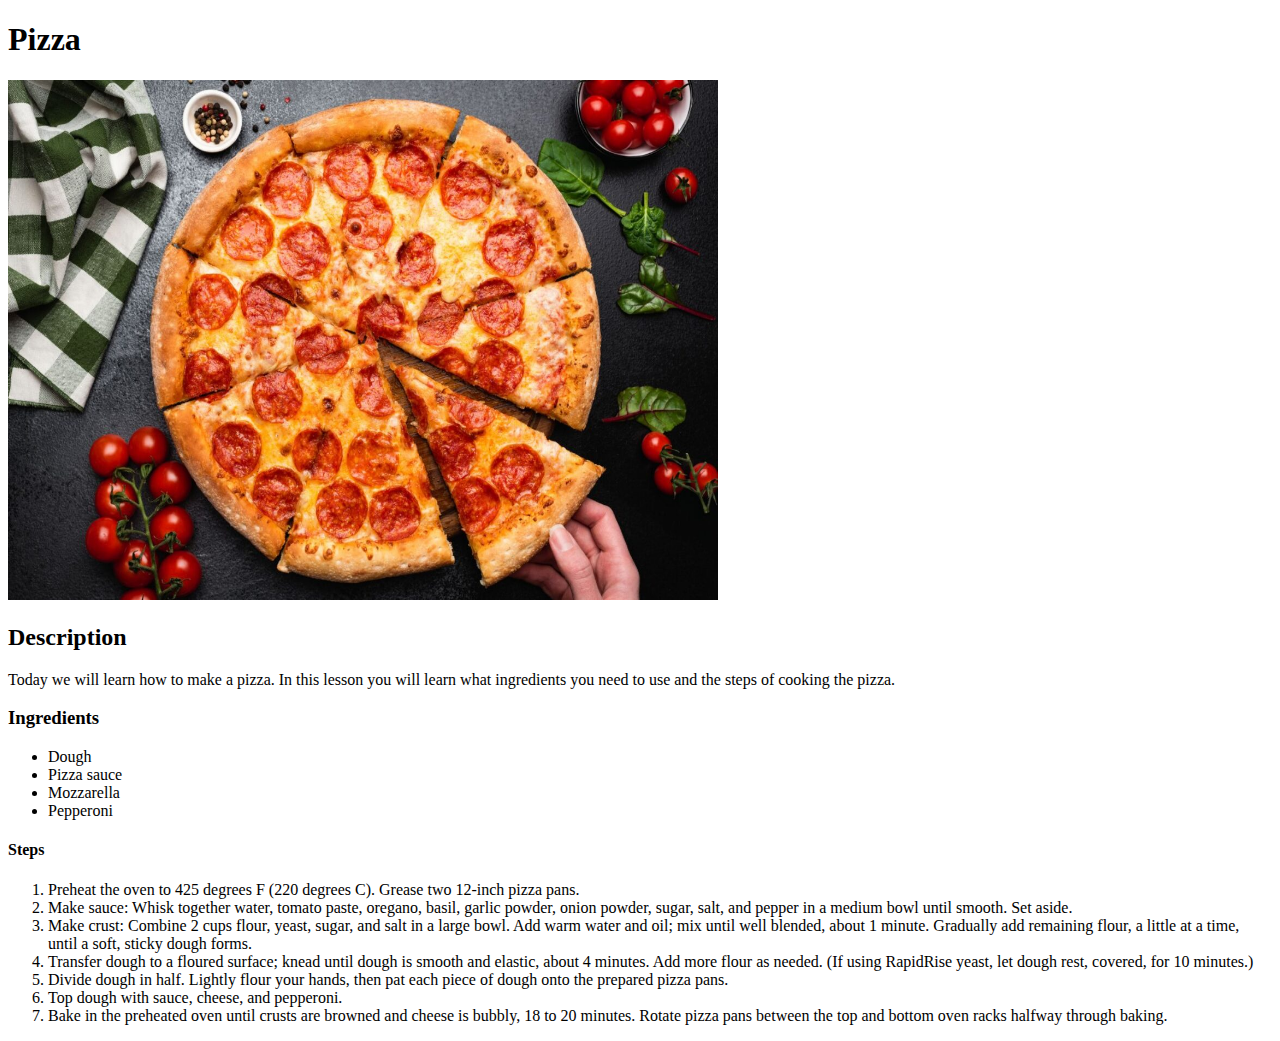
==== pizza.html @ df44ab13 "Add files via upload" ====
<!DOCTYPE html>
<html lang="en">
<head>
    <meta charset="UTF-8">
    <meta name="viewport" content="width=device-width, initial-scale=1.0">
    <title>Document</title>
</head>
<body>
    <h1>Pizza</h1>
    <img src="./pizza.jpg" alt="Pizza" height="520" width="710">
    <h2>Description</h2>
    <p>Today we will learn how to make a pizza. In this lesson you will learn what ingredients you need to use and the steps of cooking the pizza.</p>
    <h3>Ingredients</h3>
    <ul>
        <li>Dough</li>
        <li>Pizza sauce</li>
        <li>Mozzarella</li>
        <li>Pepperoni</li>
    </ul>
    <h4>Steps</h4>
    <ol>
        <li>Preheat the oven to 425 degrees F (220 degrees C). Grease two 12-inch pizza pans.</li>
        <li>Make sauce: Whisk together water, tomato paste, oregano, basil, garlic powder, onion powder, sugar, salt, and pepper in a medium bowl until smooth. Set aside.</li>
        <li>Make crust: Combine 2 cups flour, yeast, sugar, and salt in a large bowl. Add warm water and oil; mix until well blended, about 1 minute. Gradually add remaining flour, a little at a time, until a soft, sticky dough forms.</li>
        <li>Transfer dough to a floured surface; knead until dough is smooth and elastic, about 4 minutes. Add more flour as needed. (If using RapidRise yeast, let dough rest, covered, for 10 minutes.)</li>
        <li>Divide dough in half. Lightly flour your hands, then pat each piece of dough onto the prepared pizza pans.</li>
        <li>Top dough with sauce, cheese, and pepperoni.</li>
        <li>Bake in the preheated oven until crusts are browned and cheese is bubbly, 18 to 20 minutes. Rotate pizza pans between the top and bottom oven racks halfway through baking.</li>
    </ol>
</body>
</html>
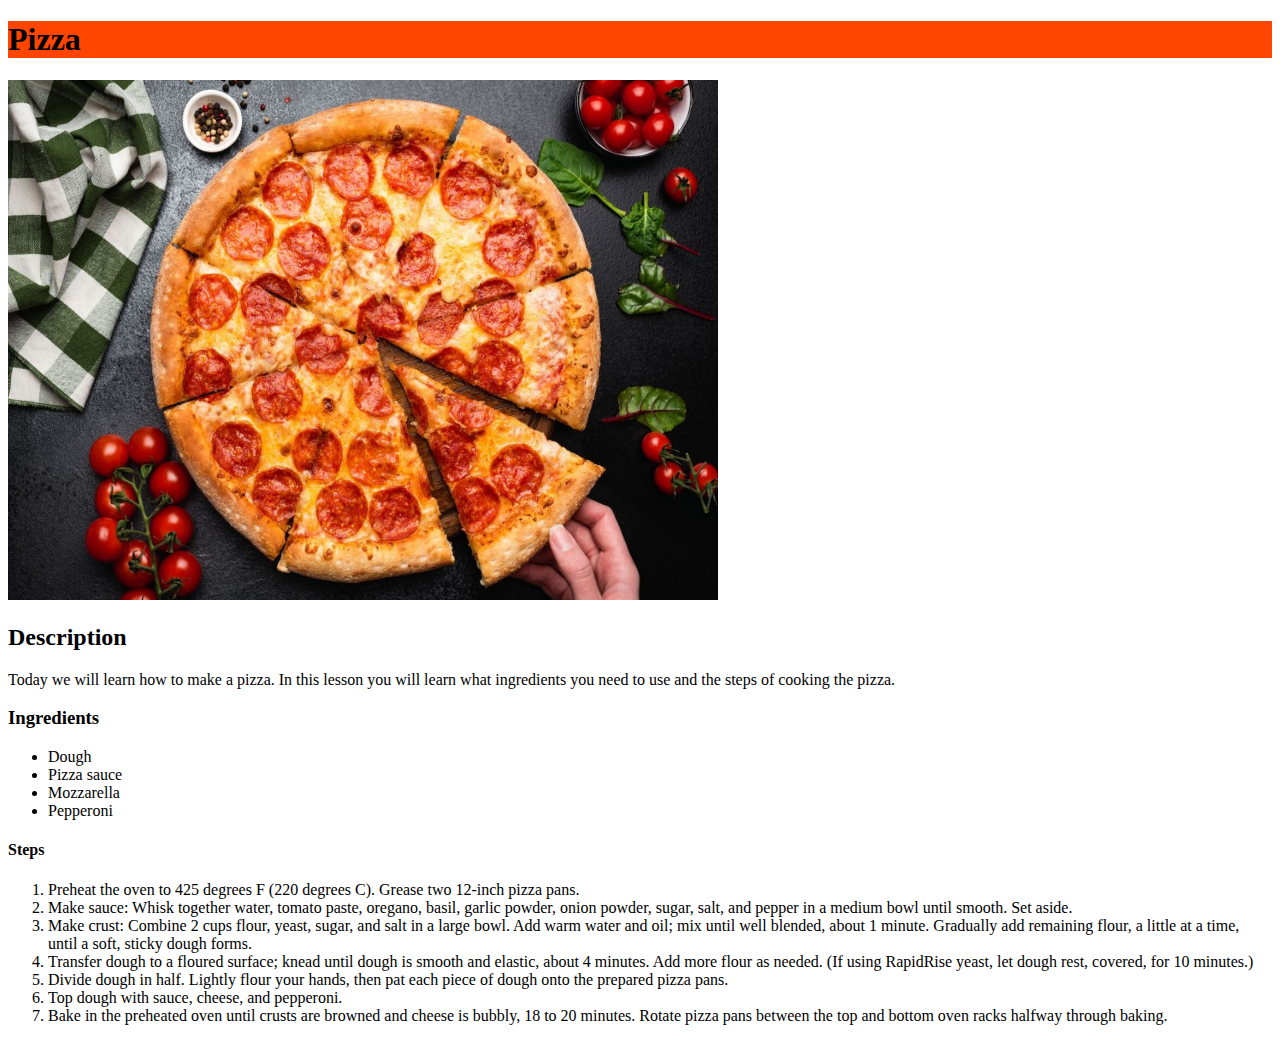
==== commit a41c5ade: "Add files via upload" ====
--- a/pizza.html
+++ b/pizza.html
@@ -4,12 +4,15 @@
     <meta charset="UTF-8">
     <meta name="viewport" content="width=device-width, initial-scale=1.0">
     <title>Document</title>
+    <link rel="stylesheet" href="./style.css">
 </head>
 <body>
+    <div class="random">
     <h1>Pizza</h1>
+    </div>
     <img src="./pizza.jpg" alt="Pizza" height="520" width="710">
     <h2>Description</h2>
-    <p>Today we will learn how to make a pizza. In this lesson you will learn what ingredients you need to use and the steps of cooking the pizza.</p>
+    <p>Today we will learn how to make a pizza. In this lesson you will learn what ingredients you need to use and the steps of cooking the pizza.</p></div>
     <h3>Ingredients</h3>
     <ul>
         <li>Dough</li>
--- a/style.css
+++ b/style.css
@@ -0,0 +1,4 @@
+.random {
+    background-color: orangered;
+    color: black;
+}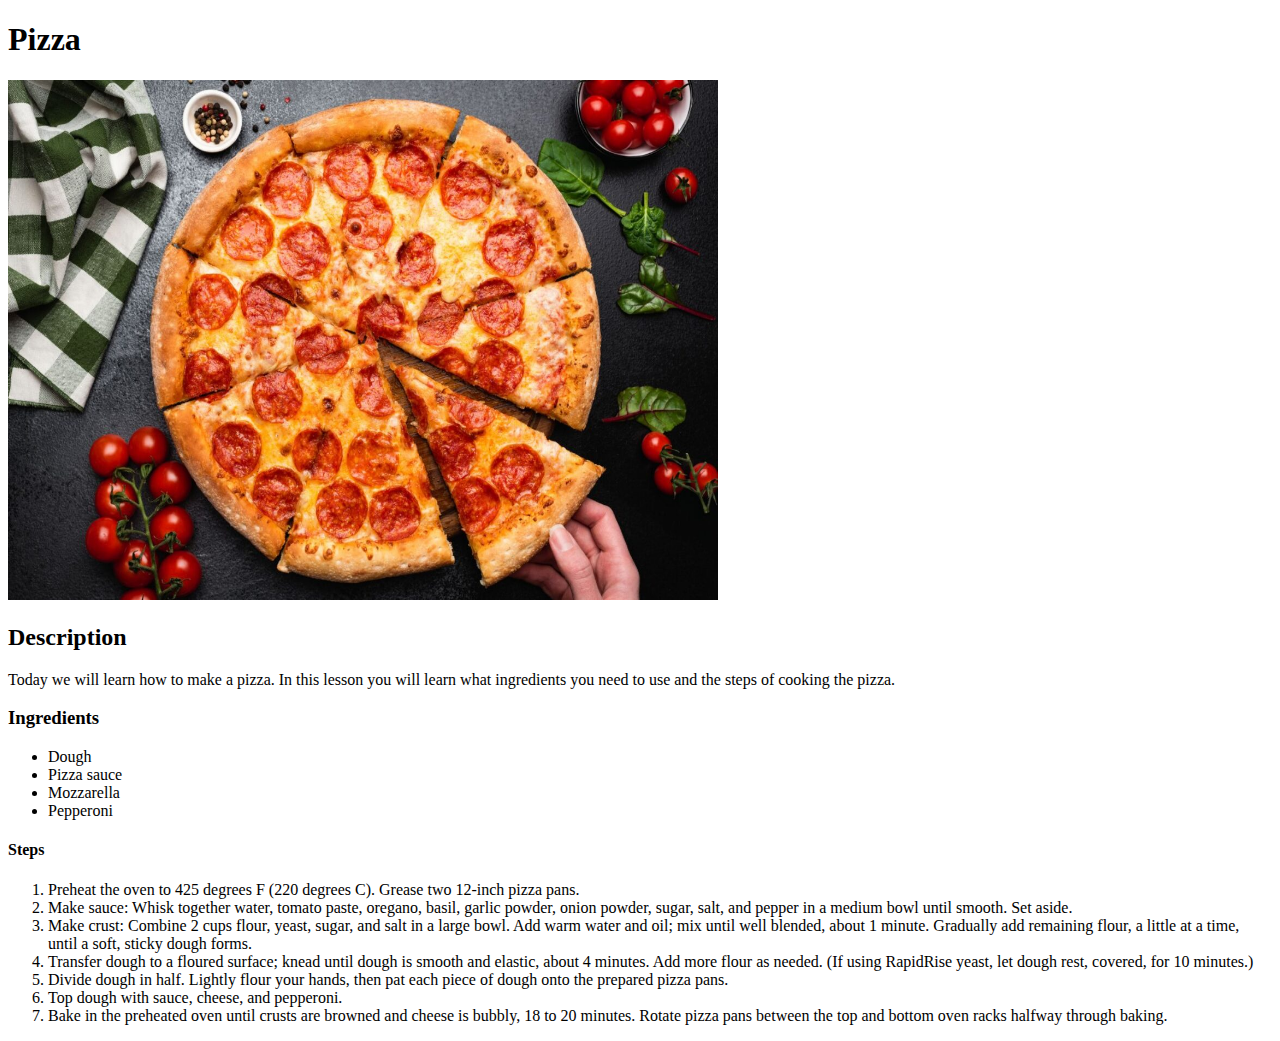
==== commit f3109135: "changes" ====
--- a/pizza.html
+++ b/pizza.html
@@ -4,15 +4,12 @@
     <meta charset="UTF-8">
     <meta name="viewport" content="width=device-width, initial-scale=1.0">
     <title>Document</title>
-    <link rel="stylesheet" href="./style.css">
 </head>
 <body>
-    <div class="random">
     <h1>Pizza</h1>
-    </div>
     <img src="./pizza.jpg" alt="Pizza" height="520" width="710">
     <h2>Description</h2>
-    <p>Today we will learn how to make a pizza. In this lesson you will learn what ingredients you need to use and the steps of cooking the pizza.</p></div>
+    <p>Today we will learn how to make a pizza. In this lesson you will learn what ingredients you need to use and the steps of cooking the pizza.</p>
     <h3>Ingredients</h3>
     <ul>
         <li>Dough</li>
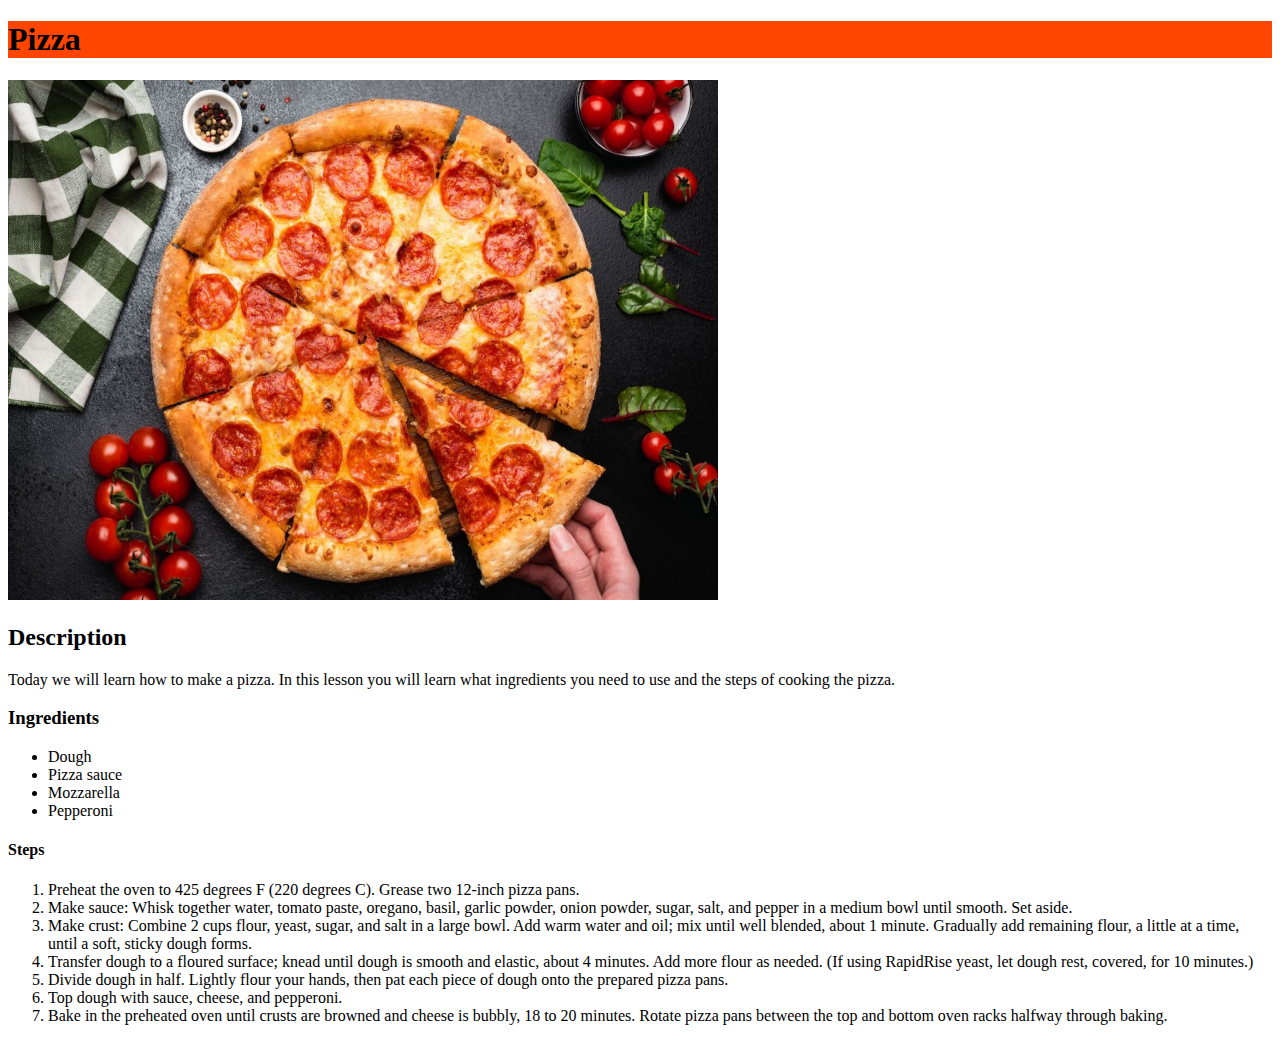
==== commit 7f4450ed: "Merge a41c5ade3b9c0887f4ba5e07c3d52a7ab1c5c318 into f31091359ba62fcf0b5de255f942e4322f7ffce4" ====
--- a/pizza.html
+++ b/pizza.html
@@ -4,12 +4,15 @@
     <meta charset="UTF-8">
     <meta name="viewport" content="width=device-width, initial-scale=1.0">
     <title>Document</title>
+    <link rel="stylesheet" href="./style.css">
 </head>
 <body>
+    <div class="random">
     <h1>Pizza</h1>
+    </div>
     <img src="./pizza.jpg" alt="Pizza" height="520" width="710">
     <h2>Description</h2>
-    <p>Today we will learn how to make a pizza. In this lesson you will learn what ingredients you need to use and the steps of cooking the pizza.</p>
+    <p>Today we will learn how to make a pizza. In this lesson you will learn what ingredients you need to use and the steps of cooking the pizza.</p></div>
     <h3>Ingredients</h3>
     <ul>
         <li>Dough</li>
--- a/style.css
+++ b/style.css
@@ -0,0 +1,4 @@
+.random {
+    background-color: orangered;
+    color: black;
+}